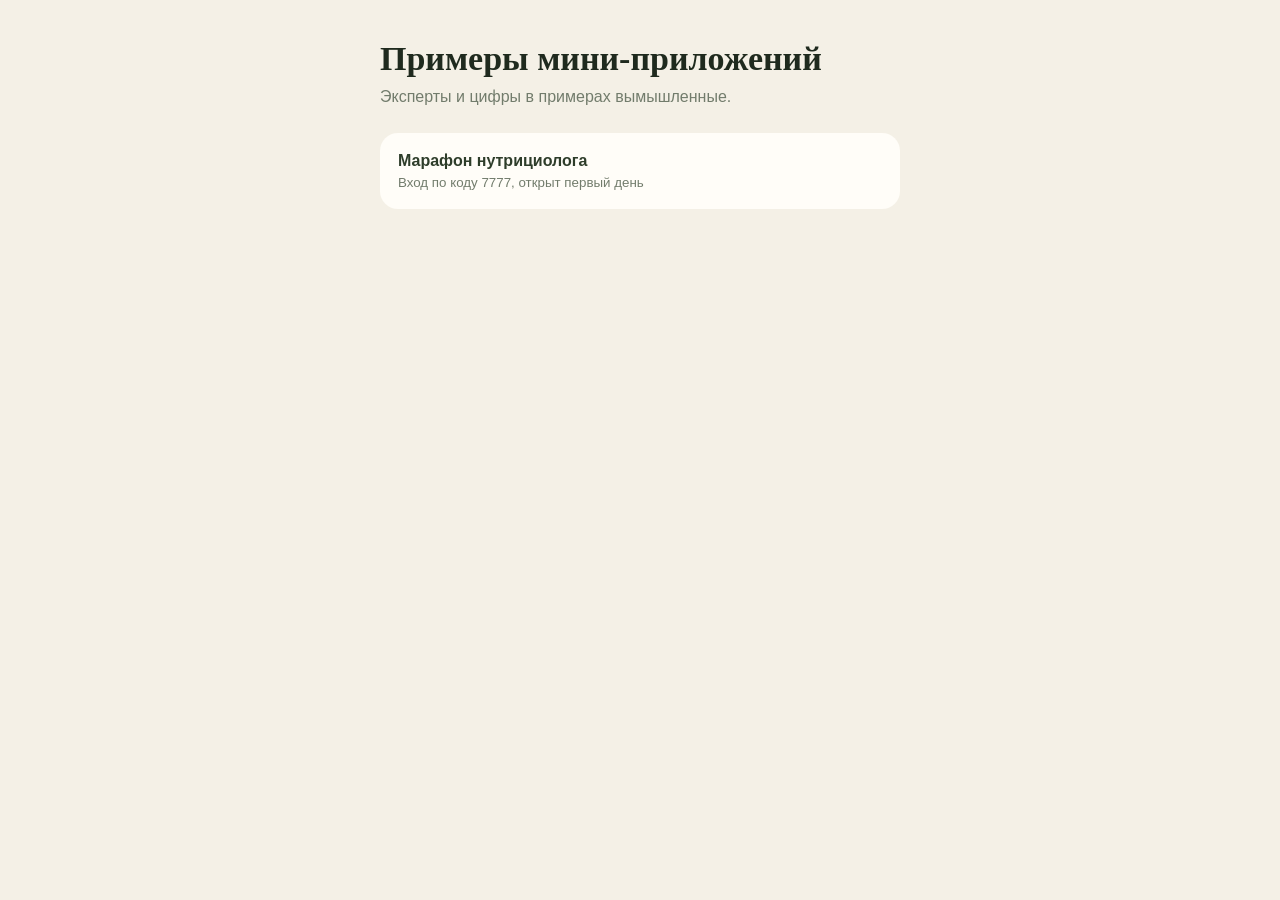
==== index.html @ d511c12b "Страница со списком примеров в корне Co-Authored-By: Claude Opus 5.5 <noreply@anthropic.com>" ====
<!doctype html>
<html lang="ru">
<head>
<meta charset="utf-8">
<meta name="viewport" content="width=device-width, initial-scale=1">
<title>Примеры мини-приложений</title>
<style>
  body { margin: 0; padding: 40px 20px; background: #F4F0E6; color: #1F2A1E; font: 16px/1.5 -apple-system, "Segoe UI", Roboto, Arial, sans-serif; }
  main { max-width: 520px; margin: 0 auto; }
  h1 { margin: 0 0 8px; font: 600 34px/1.1 Georgia, serif; }
  p { margin: 0 0 24px; color: #727C6C; }
  a { display: block; padding: 16px 18px; border-radius: 18px; background: #FFFDF8; color: #2E3D2A; font-weight: 700; text-decoration: none; }
  small { display: block; font-weight: 400; color: #727C6C; }
</style>
</head>
<body>
<main>
  <h1>Примеры мини-приложений</h1>
  <p>Эксперты и цифры в примерах вымышленные.</p>
  <a href="marafon/">Марафон нутрициолога<small>Вход по коду 7777, открыт первый день</small></a>
</main>
</body>
</html>
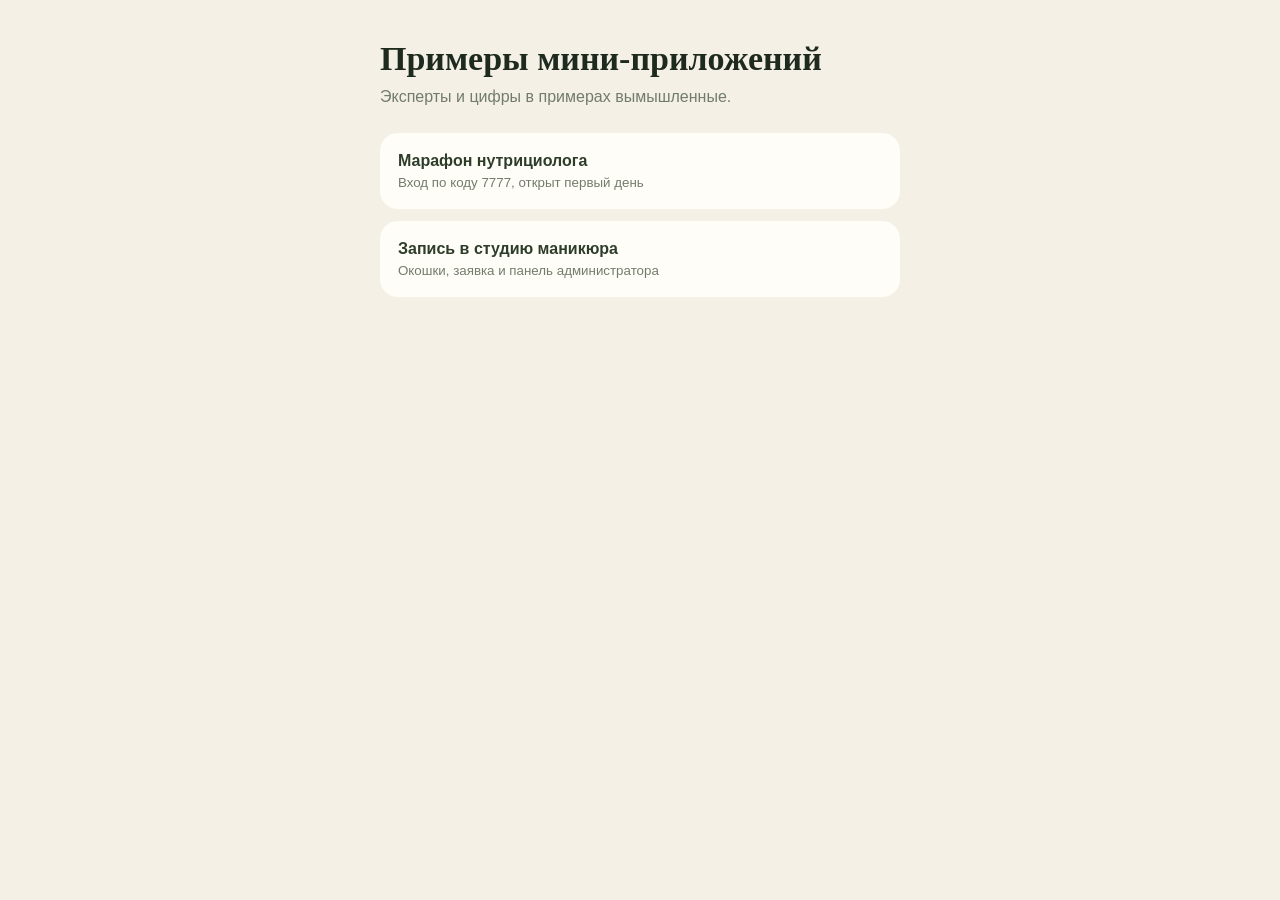
==== commit 53fd28be: "Салон «Миндаль»: демо записи для показа Co-Authored-By: Claude Opus 5.5 <noreply@anthropic.com>" ====
--- a/index.html
+++ b/index.html
@@ -18,6 +18,7 @@
   <h1>Примеры мини-приложений</h1>
   <p>Эксперты и цифры в примерах вымышленные.</p>
   <a href="marafon/">Марафон нутрициолога<small>Вход по коду 7777, открыт первый день</small></a>
+  <a href="salon/" style="margin-top:12px">Запись в студию маникюра<small>Окошки, заявка и панель администратора</small></a>
 </main>
 </body>
 </html>
